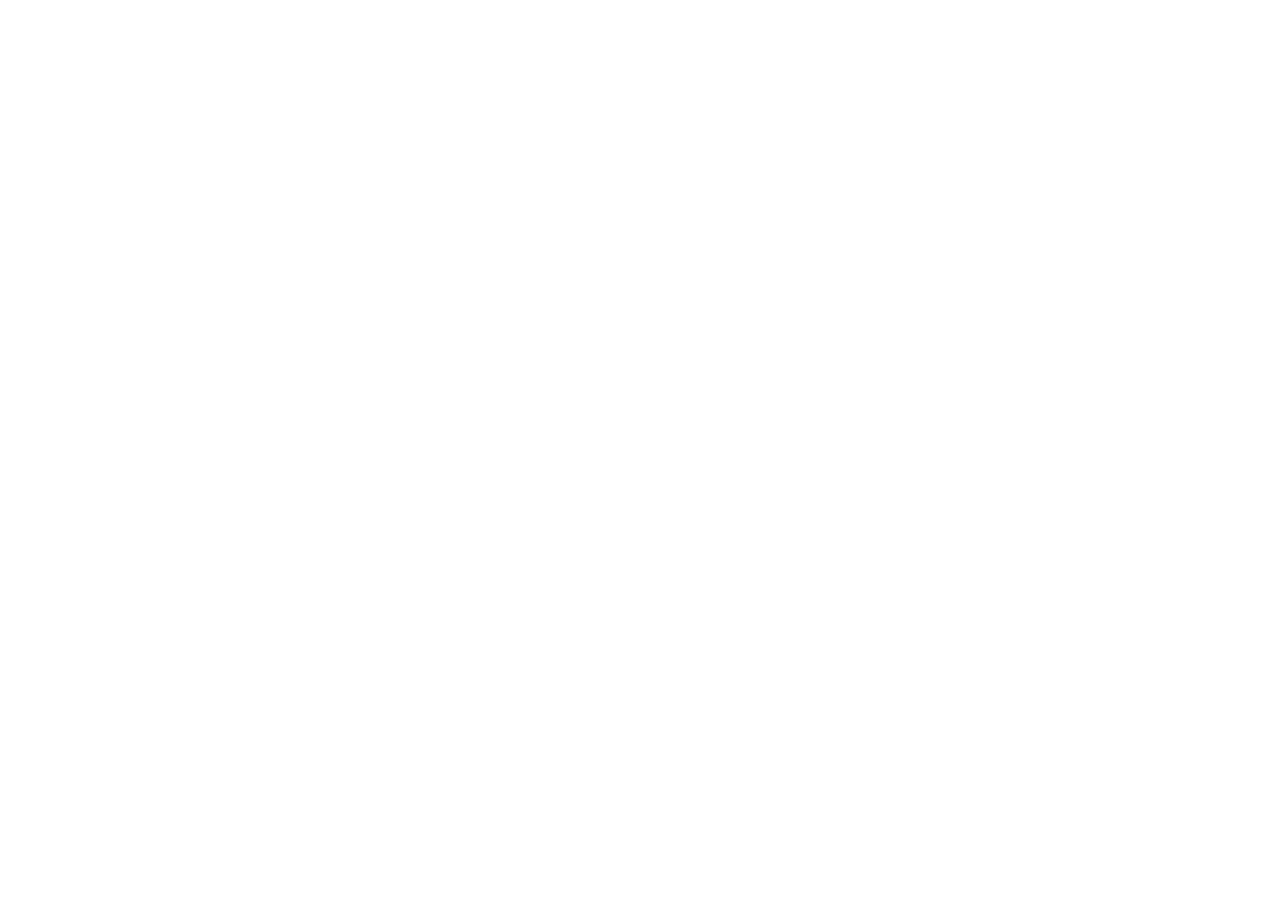
==== temos/Mokslas/Mokslas.vienam.html @ 021e4b6d "first" ====
<!DOCTYPE html>
<html lang="en">
<head>
    <meta charset="UTF-8">
    <meta http-equiv="X-UA-Compatible" content="IE=edge">
    <meta name="viewport" content="width=device-width, initial-scale=1.0">
    <title>Mokslas vienam</title>
</head>
<body>
    
</body>
</html>
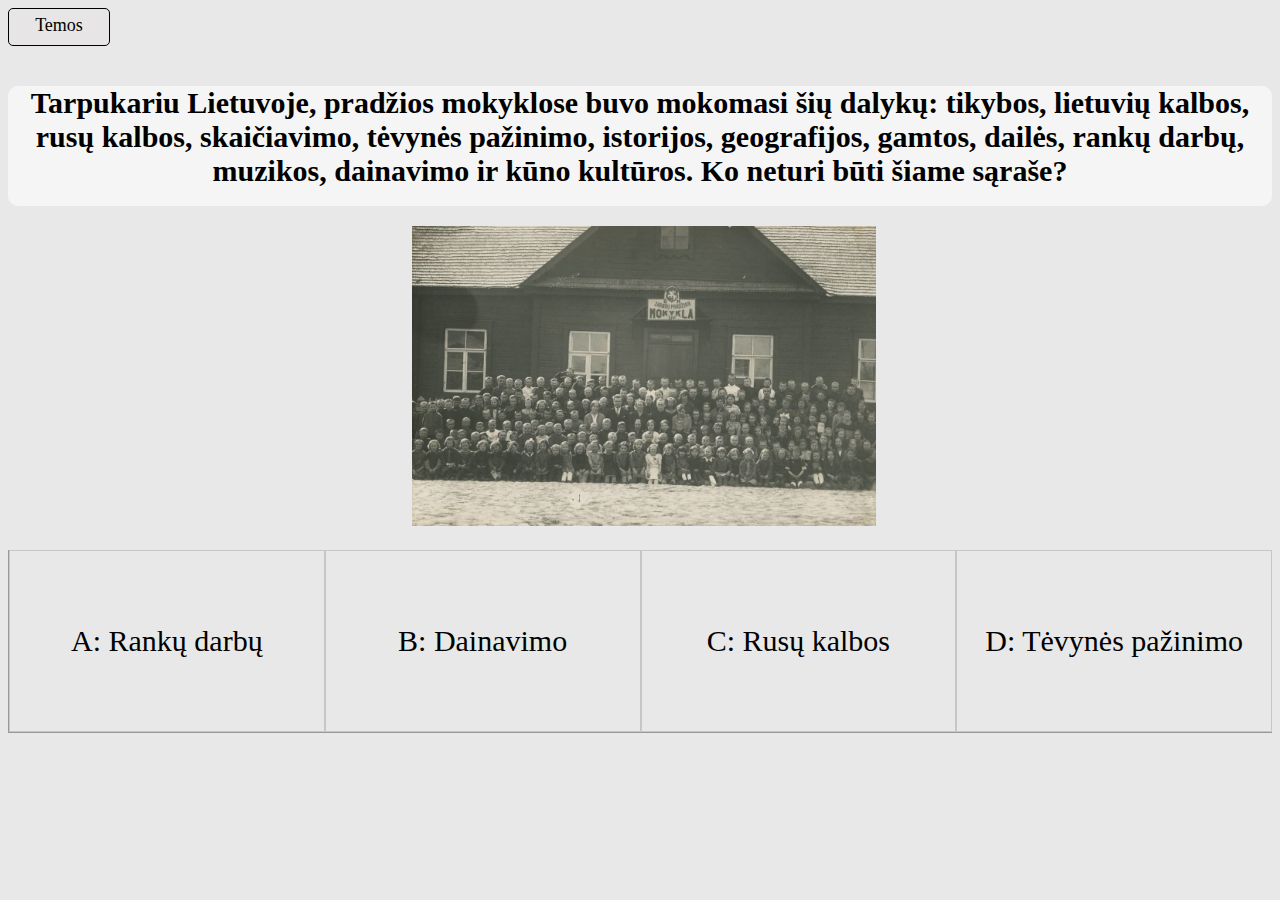
==== commit 13960e87: "papildomi" ====
--- a/temos/Mokslas/Mokslas.vienam.html
+++ b/temos/Mokslas/Mokslas.vienam.html
@@ -5,8 +5,28 @@
     <meta http-equiv="X-UA-Compatible" content="IE=edge">
     <meta name="viewport" content="width=device-width, initial-scale=1.0">
     <title>Mokslas vienam</title>
+    <link rel="stylesheet" href="../style.css">
 </head>
 <body>
-    
+    <div class="container2">
+        <div class="virsus">
+            <div><a href="file:///C:/Users/amand/Desktop/Stovykla/index.html" class="btn1">Temos</a></div> 
+        </div>
+
+        <div class="pavadinimas1">
+            <h4>Tarpukariu Lietuvoje, pradžios mokyklose buvo mokomasi šių dalykų: tikybos, lietuvių kalbos, rusų kalbos, skaičiavimo, tėvynės pažinimo, istorijos, geografijos, gamtos, dailės, rankų darbų, muzikos, dainavimo ir kūno kultūros. Ko neturi būti šiame sąraše?</h4>
+        </div>
+        <div class="fotke">
+            <img src="../foto/mokykla.jpg" alt="travel-industry-air">
+        </div>
+
+
+        <div class="buttons2">
+            <div class="button2">A: Rankų darbų</div>
+            <div class="button2">B: Dainavimo</div>
+            <div class="button2">C: Rusų kalbos</div>
+            <div class="button2">D: Tėvynės pažinimo</div>
+        </div>
+    </div>
 </body>
 </html>--- a/temos/style.css
+++ b/temos/style.css
@@ -0,0 +1,62 @@
+body{
+    background-color: rgb(232, 232, 232);
+}
+.container2{
+    max-width: 1600px;
+}
+.buttons2{
+    margin-top: 20px;
+    display: grid;
+    border-bottom: 1px solid #999;
+    border-left: 1px solid#999;
+    grid-template-columns: 1fr 1fr 1fr 1fr;
+}
+
+.button2
+ {
+    border: 1px solid #c6c6c6;
+    line-height: 180px;
+    text-align: center;
+    font-size: 30px;
+    cursor: pointer;
+}
+.pavadinimas1{
+    font-size: 30px;
+    text-align: center;
+    display: block;
+    border-radius: 10px;
+    background: whitesmoke;
+    height: 120px;
+    margin-top: 10px;
+}
+
+.btn1{
+    width: 100px;
+    height: 30px;
+    display: block;
+    text-decoration: none;
+    color: black;
+    background-color: #e7e3e38a;
+    border: black 1px solid;
+    border-radius: 5px;
+    text-align: center;
+    padding-top: 6px;
+    font-size: 18px;
+}
+.fotke{
+  display: block;
+  margin-top: 20px;
+  margin-left: auto;
+  margin-right: auto;
+  width: 36%;
+}
+img{
+    height: 300px;
+}
+
+.button2:hover {
+    background-color: #c6c7c5;
+    color: white;
+    transition: 0.5s ease-in-out;
+}
+
